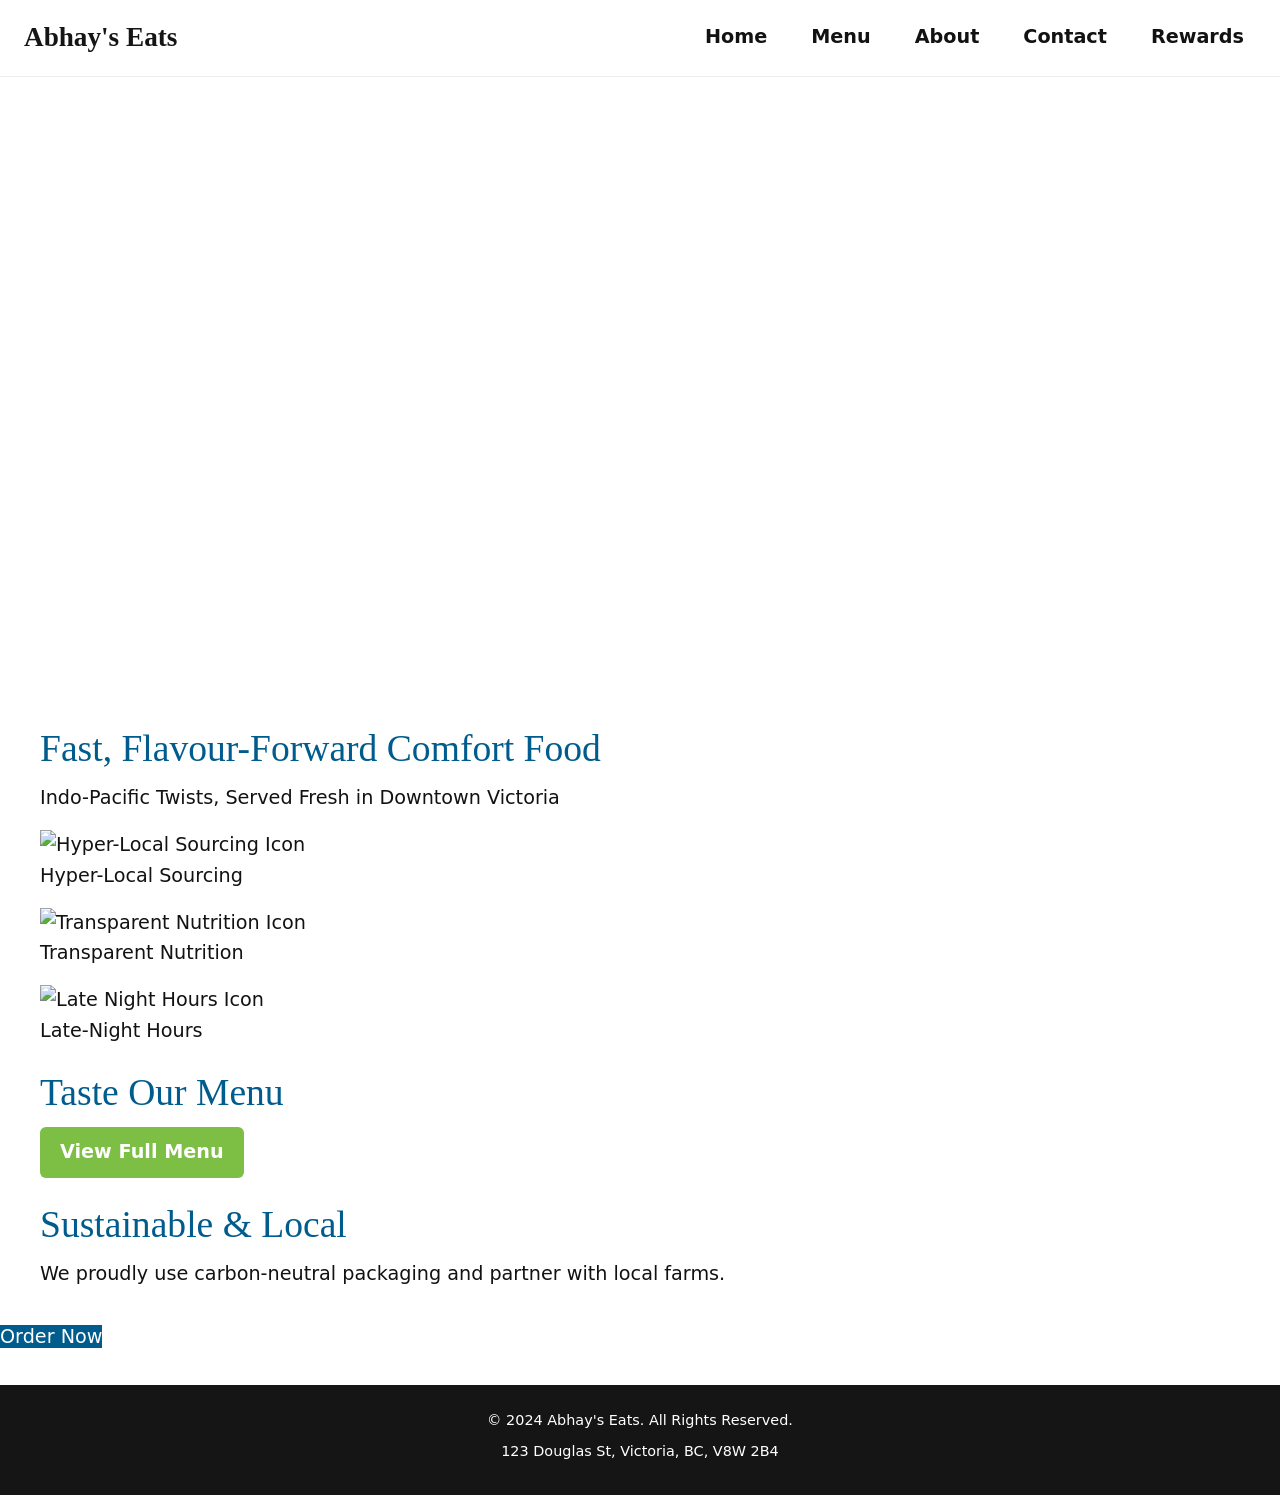
==== index.html @ 96bb1fec "feat: Initial project structure and content placeholders I've set up the foundational file and direc" ====
<!DOCTYPE html>
<html lang="en">
<head>
    <meta charset="UTF-8">
    <meta name="viewport" content="width=device-width, initial-scale=1.0">
    <title>Abhay's Eats - Delicious Indo-Pacific Comfort Food in Victoria, BC</title>
    <meta name="description" content="Experience flavour-forward comfort food with Indo-Pacific twists at Abhay's Eats. Open late in downtown Victoria, BC.">
    <link rel="stylesheet" href="css/reset.css">
    <link rel="stylesheet" href="css/styles.css">
</head>
<body>
    <header>
        <div class="logo-container">
            <!-- Logo can be text or an SVG/image later -->
            <a href="index.html" class="logo-text">Abhay's Eats</a>
        </div>
        <nav>
            <ul>
                <li><a href="index.html">Home</a></li>
                <li><a href="menu.html">Menu</a></li>
                <li><a href="about.html">About</a></li>
                <li><a href="contact.html">Contact</a></li>
                <!-- Placeholder for future rewards link -->
                <li><a href="#rewards">Rewards</a></li>
            </ul>
        </nav>
    </header>

    <main>
        <section id="hero">
            <div class="hero-video-container">
                <!-- Placeholder for 9-sec looping MP4 hero video -->
                <video id="heroVideo" width="100%" autoplay loop muted playsinline poster="assets/images/hero-poster_placeholder.jpg">
                    <!-- <source src="assets/video/hero.mp4" type="video/mp4"> -->
                    Your browser does not support the video tag.
                </video>
                <div class="hero-overlay-text">
                    <h2>Fast, Flavour-Forward Comfort Food</h2>
                    <p>Indo-Pacific Twists, Served Fresh in Downtown Victoria</p>
                </div>
            </div>
        </section>

        <section id="usp-badges">
            <!-- Placeholders for USP badges -->
            <div class="usp-badge">
                <img src="assets/images/usp-local_placeholder.png" alt="Hyper-Local Sourcing Icon">
                <p>Hyper-Local Sourcing</p>
            </div>
            <div class="usp-badge">
                <img src="assets/images/usp-nutrition_placeholder.png" alt="Transparent Nutrition Icon">
                <p>Transparent Nutrition</p>
            </div>
            <div class="usp-badge">
                <img src="assets/images/usp-latenight_placeholder.png" alt="Late Night Hours Icon">
                <p>Late-Night Hours</p>
            </div>
        </section>

        <section id="menu-sampler">
            <!-- Placeholder for dynamic menu sampler -->
            <h2>Taste Our Menu</h2>
            <div class="menu-items-container">
                <!-- Menu items will be loaded here by js/menu.js -->
            </div>
            <a href="menu.html" class="button">View Full Menu</a>
        </section>
        
        <section id="sustainability-highlight">
            <h2>Sustainable & Local</h2>
            <p>We proudly use carbon-neutral packaging and partner with local farms.</p>
            <!-- Placeholder for farm partner logos -->
        </section>

    </main>

    <div id="sticky-order-ribbon">
        <!-- Sticky "Order Now" bar for mobile -->
        <a href="menu.html" class="order-now-cta button-primary">Order Now</a>
    </div>

    <footer>
        <div class="footer-content">
            <p>&copy; 2024 Abhay's Eats. All Rights Reserved.</p>
            <p>123 Douglas St, Victoria, BC, V8W 2B4</p>
            <!-- Schema.org structured data will be added here -->
        </div>
    </footer>

    <!-- General scripts, cart.js might be loaded here or per page depending on final component structure -->
    <script src="js/cart.js"></script>
    <!-- menu.js for the sampler, if any -->
    <script src="js/menu.js"></script> 

    <script type="application/ld+json">
    {
      "@context": "https://schema.org",
      "@type": "Restaurant",
      "name": "Abhay's Eats",
      "address": {
        "@type": "PostalAddress",
        "streetAddress": "### Douglas St", 
        "addressLocality": "Victoria",
        "addressRegion": "BC",
        "postalCode": "V8W 2B4",
        "addressCountry": "CA"
      },
      "geo": { 
        "@type": "GeoCoordinates",
        "latitude": "48.4284", 
        "longitude": "-123.3656" 
      },
      "openingHours": "Mo-Su 11:00-02:00", 
      "servesCuisine": ["Fast Food", "Indian Fusion"],
      "url": "https://abhayseats.github.io", // To be replaced with actual live URL
      "image": "assets/images/restaurant-logo_placeholder.png", // Placeholder for logo
      "telephone": "+12505550199" // Added from contact.html schema for consistency
    }
    </script>
</body>
</html>
---- css/styles.css ----
/* css/styles.css */

/* --- CSS Custom Properties (Variables) --- */
:root {
    /* Color Palette */
    --color-ocean-blue: #005C8D;
    --color-wasabi-green: #7DBE45;
    --color-saffron-accent: #FFC857;
    --color-neutral-dark: #151515; /* High-contrast neutral from original prompt */
    --color-night: #121212;       /* Night from lean prompt */
    --color-cloud: #FFFFFF;       /* Cloud from lean prompt */
    --color-text-primary: var(--color-night);
    --color-text-secondary: #4a4a4a; /* A slightly lighter grey for secondary text */
    --color-background-light: var(--color-cloud);
    --color-background-dark: var(--color-night);
    --color-accent: var(--color-saffron-accent);
    --color-primary-action: var(--color-ocean-blue);
    --color-secondary-action: var(--color-wasabi-green);

    /* Typography */
    --font-primary: 'Inter', system-ui, -apple-system, BlinkMacSystemFont, "Segoe UI", Roboto, Oxygen, Ubuntu, Cantarell, "Open Sans", "Helvetica Neue", sans-serif;
    --font-headlines: 'Playfair Display', serif; /* From original prompt, fallback to serif */
    
    /* Spacing & Sizing */
    --spacing-unit: 8px;
    --border-radius-small: 3px;
    --border-radius-medium: 6px;

    /* Performance Goal: Total initial payload ≤ 100 KB. Inline critical CSS. */
    /* This will be handled by how we structure and load CSS later, not just variables. */
}

/* --- Basic Body & Typography Styling --- */
body {
    font-family: var(--font-primary);
    color: var(--color-text-primary);
    background-color: var(--color-background-light);
    line-height: 1.6;
    font-size: clamp(0.9rem, 0.6vw + 0.8rem, 1.2rem); /* Responsive base font size from lean prompt, adjusted max */
    margin: 0; /* Already in reset, but good for explicitness */
    padding: 0; /* Already in reset */
    -webkit-font-smoothing: antialiased;
    -moz-osx-font-smoothing: grayscale;
}

h1, h2, h3, h4, h5, h6 {
    font-family: var(--font-headlines);
    color: var(--color-primary-action); /* Using ocean blue for headlines */
    margin-top: calc(var(--spacing-unit) * 3);
    margin-bottom: calc(var(--spacing-unit) * 1.5);
    line-height: 1.2;
}

h1 {
    font-size: clamp(2rem, 1vw + 1.8rem, 3rem); /* Responsive H1 */
}

h2 {
    font-size: clamp(1.75rem, 1vw + 1.55rem, 2.5rem); /* Responsive H2 */
}

h3 {
    font-size: clamp(1.5rem, 1vw + 1.3rem, 2rem); /* Responsive H3 */
}

p {
    margin-bottom: calc(var(--spacing-unit) * 2);
}

a {
    color: var(--color-primary-action);
    text-decoration: none;
}

a:hover, a:focus {
    text-decoration: underline;
    color: var(--color-wasabi-green);
}

img {
    max-width: 100%;
    height: auto;
    display: block; /* Removes bottom space under images */
}

/* --- Basic Layout Elements --- */
header {
    background-color: var(--color-background-light);
    padding: calc(var(--spacing-unit) * 2) calc(var(--spacing-unit) * 3);
    border-bottom: 1px solid #eee; /* Light separator */
    display: flex;
    justify-content: space-between;
    align-items: center;
}

.logo-container .logo-text {
    font-family: var(--font-headlines);
    font-size: clamp(1.5rem, 0.5vw + 1.3rem, 2rem);
    font-weight: 600; /* Semi-bold for Playfair if available */
    color: var(--color-neutral-dark);
    text-decoration: none;
}
.logo-container .logo-text:hover {
    color: var(--color-ocean-blue);
}


nav ul {
    list-style: none;
    padding: 0;
    margin: 0;
    display: flex;
}

nav ul li {
    margin-left: calc(var(--spacing-unit) * 2.5);
}

nav ul li a {
    text-decoration: none;
    font-weight: 600; /* Inter semi-bold */
    color: var(--color-text-primary);
    padding: var(--spacing-unit) calc(var(--spacing-unit) * 1.5);
    border-radius: var(--border-radius-small);
    transition: background-color 0.3s ease, color 0.3s ease;
}

nav ul li a:hover,
nav ul li a:focus,
nav ul li a.active { /* Assuming an 'active' class for current page */
    background-color: var(--color-ocean-blue);
    color: var(--color-cloud);
    text-decoration: none;
}

#cart-icon-container {
    position: relative; /* For potential badge positioning */
    margin-left: calc(var(--spacing-unit) * 2);
}

#cart-icon-container img {
    width: 32px; /* Placeholder size */
    height: 32px;
}

#cart-icon-container #cart-item-count {
    position: absolute;
    top: -5px;
    right: -10px;
    background-color: var(--color-saffron-accent);
    color: var(--color-night);
    border-radius: 50%;
    padding: 2px 6px;
    font-size: 0.75rem;
    font-weight: bold;
    min-width: 10px;
    text-align: center;
}


main {
    padding: calc(var(--spacing-unit) * 2) calc(var(--spacing-unit) * 3);
    max-width: 1200px; /* Max content width for larger screens */
    margin: 0 auto; /* Center main content */
}

footer {
    background-color: var(--color-neutral-dark);
    color: var(--color-cloud);
    padding: calc(var(--spacing-unit) * 3) calc(var(--spacing-unit) * 3);
    text-align: center;
    margin-top: calc(var(--spacing-unit) * 4);
}

footer p {
    margin-bottom: var(--spacing-unit);
    font-size: 0.9rem;
}

footer a {
    color: var(--color-saffron-accent);
}
footer a:hover, footer a:focus {
    color: var(--color-wasabi-green);
}


/* --- Utility Classes --- */
.button {
    display: inline-block;
    padding: calc(var(--spacing-unit) * 1.25) calc(var(--spacing-unit) * 2.5);
    background-color: var(--color-secondary-action); /* Wasabi green for general buttons */
    color: var(--color-cloud);
    text-decoration: none;
    border-radius: var(--border-radius-medium);
    font-weight: 600;
    text-align: center;
    border: none;
    cursor: pointer;
    transition: background-color 0.3s ease, transform 0.2s ease;
}

.button:hover, .button:focus {
    background-color: #69a33a; /* Darker wasabi */
    color: var(--color-cloud);
    text-decoration: none;
    transform: translateY(-2px);
}

.button-primary {
    background-color: var(--color-primary-action); /* Ocean blue for primary CTAs */
    color: var(--color-cloud);
}

.button-primary:hover, .button-primary:focus {
    background-color: #004469; /* Darker ocean blue */
    color: var(--color-cloud);
}

/* Basic responsive considerations for navigation */
@media (max-width: 768px) {
    header {
        flex-direction: column;
        align-items: flex-start;
    }
    nav ul {
        flex-direction: column;
        width: 100%;
        margin-top: var(--spacing-unit);
    }
    nav ul li {
        margin-left: 0;
        margin-bottom: var(--spacing-unit);
        width: 100%;
    }
    nav ul li a {
        display: block; /* Make nav links full width on mobile */
        text-align: center;
    }
    #cart-icon-container {
        position: absolute; /* Example: move cart icon to top right on mobile */
        top: calc(var(--spacing-unit) * 2);
        right: calc(var(--spacing-unit) * 3);
    }
}

/* Hidden class for JS interactions */
.hidden, .cart-hidden, .modal-hidden {
    display: none !important; /* Important to override other display properties if needed */
}

/* Accessibility: Focus visible */
*:focus-visible {
  outline: 3px solid var(--color-saffron-accent);
  outline-offset: 2px;
}

/* Prefers Reduced Motion */
@media (prefers-reduced-motion: reduce) {
  *,
  *::before,
  *::after {
    animation-duration: 0.01ms !important;
    animation-iteration-count: 1 !important;
    transition-duration: 0.01ms !important;
    scroll-behavior: auto !important;
  }
}
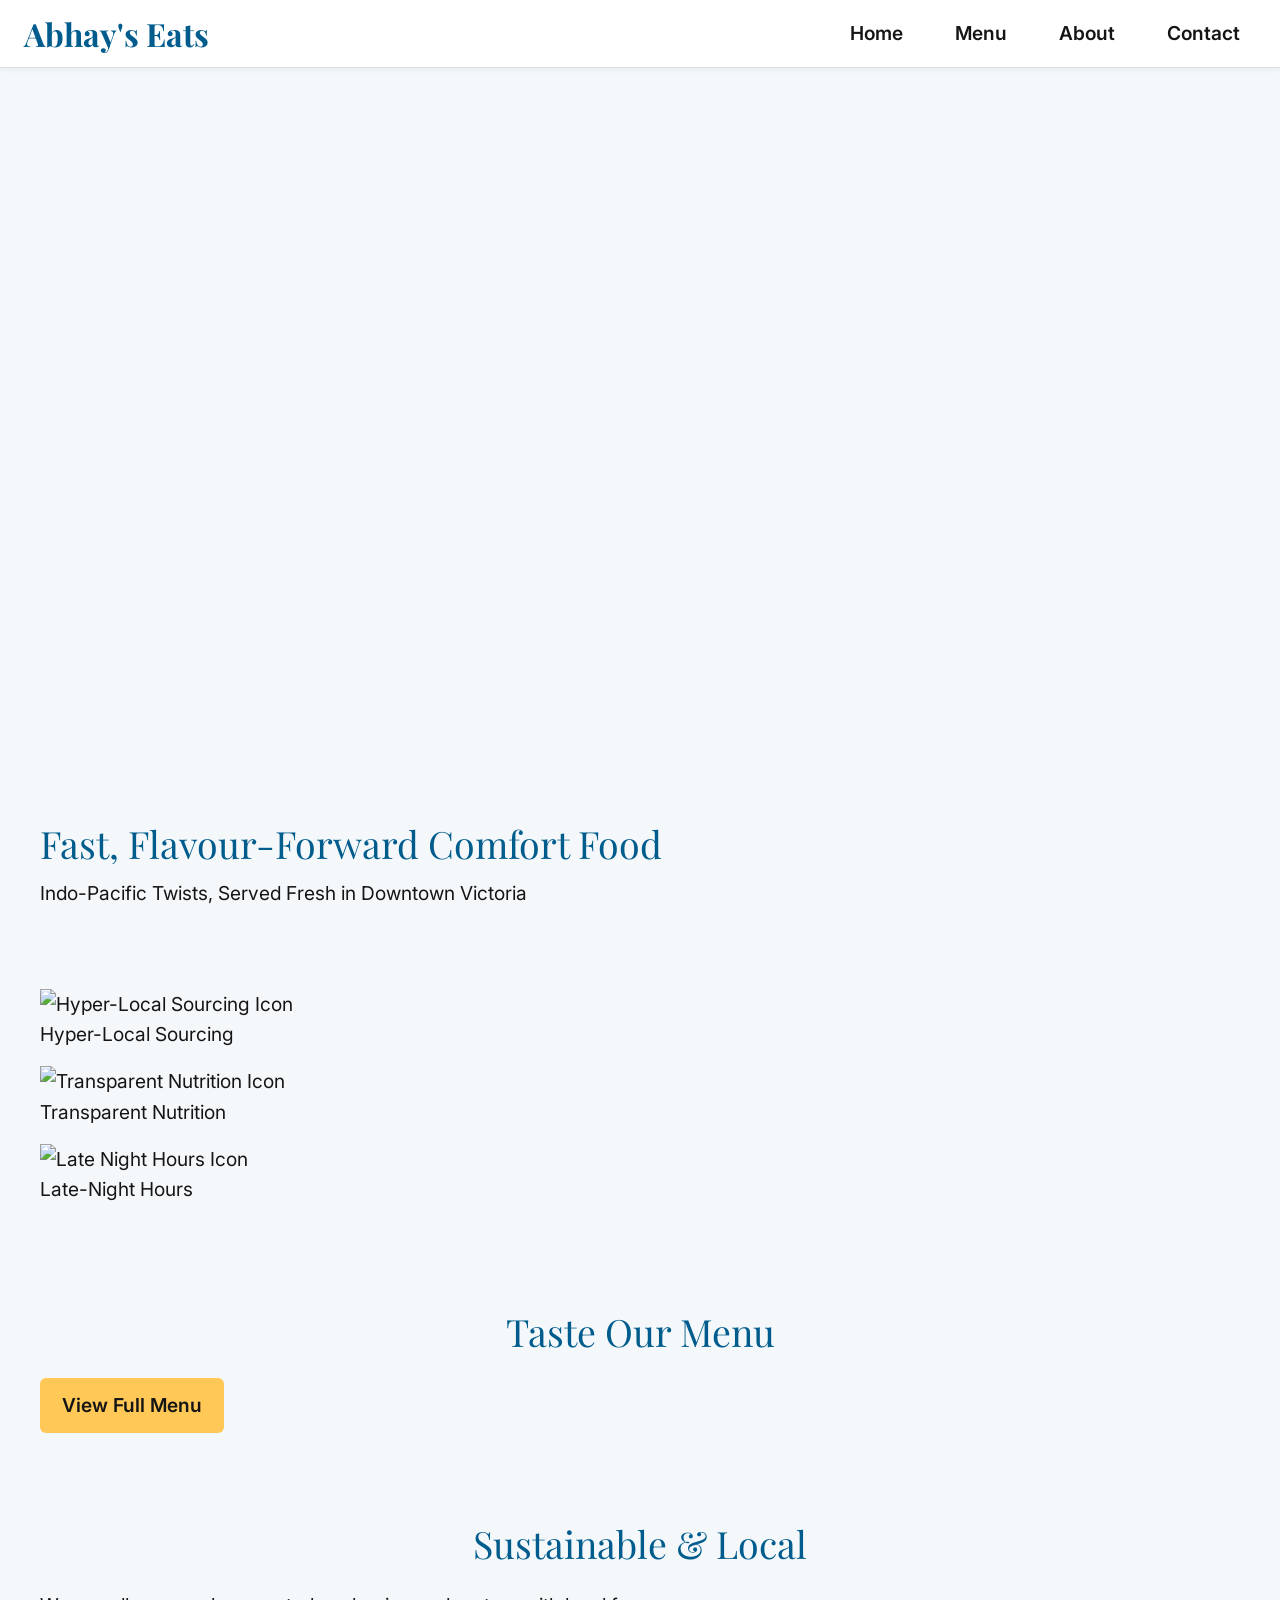
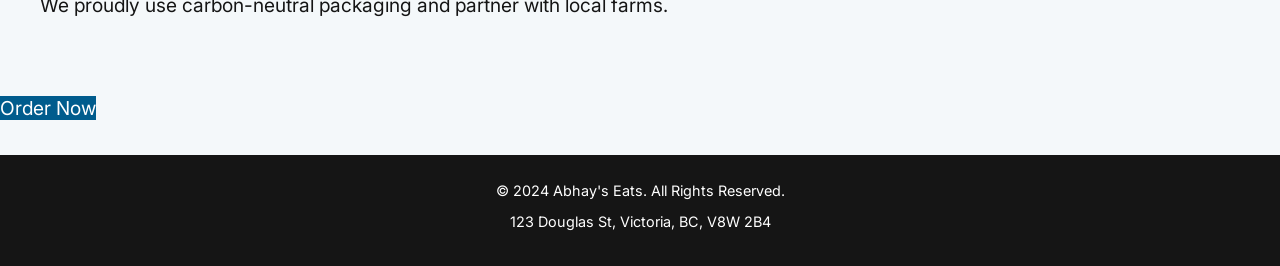
==== commit db6d3eb3: "5 herobg iage" ====
--- a/index.html
+++ b/index.html
@@ -5,6 +5,9 @@
     <meta name="viewport" content="width=device-width, initial-scale=1.0">
     <title>Abhay's Eats - Delicious Indo-Pacific Comfort Food in Victoria, BC</title>
     <meta name="description" content="Experience flavour-forward comfort food with Indo-Pacific twists at Abhay's Eats. Open late in downtown Victoria, BC.">
+    <link rel="preconnect" href="https://fonts.googleapis.com">
+    <link rel="preconnect" href="https://fonts.gstatic.com" crossorigin>
+    <link href="https://fonts.googleapis.com/css2?family=Inter:wght@400;600&family=Playfair+Display:wght@700&display=swap" rel="stylesheet">
     <link rel="stylesheet" href="css/reset.css">
     <link rel="stylesheet" href="css/styles.css">
 </head>
@@ -20,8 +23,6 @@
                 <li><a href="menu.html">Menu</a></li>
                 <li><a href="about.html">About</a></li>
                 <li><a href="contact.html">Contact</a></li>
-                <!-- Placeholder for future rewards link -->
-                <li><a href="#rewards">Rewards</a></li>
             </ul>
         </nav>
     </header>
--- a/css/styles.css
+++ b/css/styles.css
@@ -6,20 +6,24 @@
     --color-ocean-blue: #005C8D;
     --color-wasabi-green: #7DBE45;
     --color-saffron-accent: #FFC857;
-    --color-neutral-dark: #151515; /* High-contrast neutral from original prompt */
-    --color-night: #121212;       /* Night from lean prompt */
-    --color-cloud: #FFFFFF;       /* Cloud from lean prompt */
-    --color-text-primary: var(--color-night);
-    --color-text-secondary: #4a4a4a; /* A slightly lighter grey for secondary text */
-    --color-background-light: var(--color-cloud);
-    --color-background-dark: var(--color-night);
-    --color-accent: var(--color-saffron-accent);
-    --color-primary-action: var(--color-ocean-blue);
-    --color-secondary-action: var(--color-wasabi-green);
+    --color-neutral-dark: #151515; /* High-contrast neutral */
+    --color-cloud: #FFFFFF;       /* Using pure white for a clean background */
+    --color-background-subtle: #F4F8FA; /* New subtle background */
+    
+    --color-text-primary: var(--color-neutral-dark);
+    --color-text-secondary: #555555; /* A slightly lighter grey for secondary text */
+    --color-background-light: var(--color-background-subtle); /* CHANGED from --color-cloud */
+    --color-background-cards: var(--color-cloud); /* Explicitly keep cards white for contrast */
+    --color-background-dark: var(--color-neutral-dark); /* For footer or inverted sections */
+    --color-accent-primary: var(--color-saffron-accent);
+    --color-accent-secondary: var(--color-wasabi-green);
+    --color-call-to-action: var(--color-saffron-accent); /* Saffron for CTAs */
+    --color-primary-theme: var(--color-ocean-blue);
+    --color-secondary-theme: var(--color-wasabi-green);
 
     /* Typography */
     --font-primary: 'Inter', system-ui, -apple-system, BlinkMacSystemFont, "Segoe UI", Roboto, Oxygen, Ubuntu, Cantarell, "Open Sans", "Helvetica Neue", sans-serif;
-    --font-headlines: 'Playfair Display', serif; /* From original prompt, fallback to serif */
+    --font-headlines: 'Playfair Display', serif;
     
     /* Spacing & Sizing */
     --spacing-unit: 8px;
@@ -45,7 +49,7 @@
 
 h1, h2, h3, h4, h5, h6 {
     font-family: var(--font-headlines);
-    color: var(--color-primary-action); /* Using ocean blue for headlines */
+    color: var(--color-primary-theme); /* Using ocean blue for headlines */
     margin-top: calc(var(--spacing-unit) * 3);
     margin-bottom: calc(var(--spacing-unit) * 1.5);
     line-height: 1.2;
@@ -68,13 +72,13 @@
 }
 
 a {
-    color: var(--color-primary-action);
+    color: var(--color-primary-theme);
     text-decoration: none;
 }
 
 a:hover, a:focus {
     text-decoration: underline;
-    color: var(--color-wasabi-green);
+    color: var(--color-secondary-theme); /* Wasabi green for link hover */
 }
 
 img {
@@ -83,27 +87,32 @@
     display: block; /* Removes bottom space under images */
 }
 
-/* --- Basic Layout Elements --- */
+/* --- Header Enhancements --- */
 header {
-    background-color: var(--color-background-light);
-    padding: calc(var(--spacing-unit) * 2) calc(var(--spacing-unit) * 3);
-    border-bottom: 1px solid #eee; /* Light separator */
+    background-color: var(--color-cloud); /* Kept light for a clean look */
+    padding: var(--spacing-unit) calc(var(--spacing-unit) * 3); /* Reduced vertical padding slightly */
+    border-bottom: 1px solid #e0e0e0; /* Softer border */
     display: flex;
     justify-content: space-between;
     align-items: center;
+    position: sticky; /* Sticky header for better navigation */
+    top: 0;
+    z-index: 1000; /* Ensure header stays on top */
+    box-shadow: 0 2px 5px rgba(0,0,0,0.05); /* Subtle shadow for depth */
 }
 
 .logo-container .logo-text {
     font-family: var(--font-headlines);
-    font-size: clamp(1.5rem, 0.5vw + 1.3rem, 2rem);
-    font-weight: 600; /* Semi-bold for Playfair if available */
+    font-size: clamp(1.8rem, 0.5vw + 1.6rem, 2.2rem); /* Slightly larger logo */
+    font-weight: 700; /* Playfair Display bold */
+    color: var(--color-primary-theme); /* Ocean blue for logo */
+    text-decoration: none;
+    transition: color 0.3s ease;
+}
+
+.logo-container .logo-text:hover {
     color: var(--color-neutral-dark);
-    text-decoration: none;
-}
-.logo-container .logo-text:hover {
-    color: var(--color-ocean-blue);
-}
-
+}
 
 nav ul {
     list-style: none;
@@ -119,18 +128,46 @@
 nav ul li a {
     text-decoration: none;
     font-weight: 600; /* Inter semi-bold */
-    color: var(--color-text-primary);
-    padding: var(--spacing-unit) calc(var(--spacing-unit) * 1.5);
-    border-radius: var(--border-radius-small);
-    transition: background-color 0.3s ease, color 0.3s ease;
+    font-family: var(--font-primary);
+    color: var(--color-neutral-dark); /* Darker text for better contrast */
+    padding: calc(var(--spacing-unit) * 1.5) calc(var(--spacing-unit) * 2); /* Increased padding for bigger hit area */
+    border-radius: var(--border-radius-medium); /* Slightly more rounded */
+    transition: background-color 0.3s ease, color 0.3s ease, transform 0.2s ease;
+    position: relative; /* For pseudo-elements */
+    overflow: hidden; /* For effects */
+}
+
+nav ul li a::before {
+    content: '';
+    position: absolute;
+    bottom: 0;
+    left: 50%;
+    transform: translateX(-50%);
+    width: 0;
+    height: 2px;
+    background-color: var(--color-saffron-accent);
+    transition: width 0.3s ease;
+}
+
+nav ul li a:hover::before,
+nav ul li a:focus::before,
+nav ul li a.active::before {
+    width: 70%; /* Underline effect */
 }
 
 nav ul li a:hover,
 nav ul li a:focus,
-nav ul li a.active { /* Assuming an 'active' class for current page */
-    background-color: var(--color-ocean-blue);
-    color: var(--color-cloud);
-    text-decoration: none;
+nav ul li a.active {
+    background-color: transparent; /* Remove background color change */
+    color: var(--color-primary-theme); /* Change text color to primary theme on hover/active */
+    text-decoration: none; /* Ensure no underline from default browser styles */
+    transform: translateY(-1px); /* Subtle lift effect */
+}
+
+/* Adjust active link specifically if an active class is used */
+nav ul li a.active {
+    color: var(--color-primary-theme);
+    font-weight: 700; /* Bolder for active */
 }
 
 #cart-icon-container {
@@ -147,8 +184,8 @@
     position: absolute;
     top: -5px;
     right: -10px;
-    background-color: var(--color-saffron-accent);
-    color: var(--color-night);
+    background-color: var(--color-call-to-action); /* Saffron for cart count */
+    color: var(--color-neutral-dark); /* Dark text for better contrast on saffron */
     border-radius: 50%;
     padding: 2px 6px;
     font-size: 0.75rem;
@@ -157,11 +194,11 @@
     text-align: center;
 }
 
-
 main {
     padding: calc(var(--spacing-unit) * 2) calc(var(--spacing-unit) * 3);
     max-width: 1200px; /* Max content width for larger screens */
     margin: 0 auto; /* Center main content */
+    padding-top: calc(var(--spacing-unit) * 12); /* Add padding to offset sticky header */
 }
 
 footer {
@@ -178,43 +215,57 @@
 }
 
 footer a {
-    color: var(--color-saffron-accent);
+    color: var(--color-accent-primary); /* Saffron for footer links */
 }
 footer a:hover, footer a:focus {
-    color: var(--color-wasabi-green);
-}
-
+    color: var(--color-accent-secondary); /* Wasabi for footer link hover */
+}
 
 /* --- Utility Classes --- */
 .button {
     display: inline-block;
     padding: calc(var(--spacing-unit) * 1.25) calc(var(--spacing-unit) * 2.5);
-    background-color: var(--color-secondary-action); /* Wasabi green for general buttons */
-    color: var(--color-cloud);
+    background-color: var(--color-call-to-action); /* Saffron for general buttons/CTAs */
+    color: var(--color-neutral-dark); /* Dark text on Saffron for contrast */
     text-decoration: none;
     border-radius: var(--border-radius-medium);
-    font-weight: 600;
+    font-weight: 600; /* Inter semi-bold */
+    font-family: var(--font-primary);
     text-align: center;
-    border: none;
+    border: 2px solid transparent; /* Adding border for focus state */
     cursor: pointer;
-    transition: background-color 0.3s ease, transform 0.2s ease;
+    transition: background-color 0.3s ease, color 0.3s ease, transform 0.2s ease, border-color 0.3s ease;
 }
 
 .button:hover, .button:focus {
-    background-color: #69a33a; /* Darker wasabi */
-    color: var(--color-cloud);
+    background-color: #e6b44a; /* Darker Saffron */
+    color: var(--color-neutral-dark);
     text-decoration: none;
     transform: translateY(-2px);
-}
-
-.button-primary {
-    background-color: var(--color-primary-action); /* Ocean blue for primary CTAs */
+    border-color: var(--color-neutral-dark); /* Border for focus indication */
+}
+
+.button-primary { /* Could be used for more prominent CTAs if needed */
+    background-color: var(--color-primary-theme); /* Ocean blue */
     color: var(--color-cloud);
 }
 
 .button-primary:hover, .button-primary:focus {
     background-color: #004469; /* Darker ocean blue */
     color: var(--color-cloud);
+    border-color: var(--color-saffron-accent);
+}
+
+.button-secondary { /* Example for a secondary action style */
+    background-color: transparent;
+    color: var(--color-primary-theme);
+    border: 2px solid var(--color-primary-theme);
+}
+
+.button-secondary:hover, .button-secondary:focus {
+    background-color: var(--color-primary-theme);
+    color: var(--color-cloud);
+    border-color: var(--color-primary-theme);
 }
 
 /* Basic responsive considerations for navigation */
@@ -266,3 +317,228 @@
     scroll-behavior: auto !important;
   }
 }
+
+/* --- Page Specific: About Us --- */
+
+.hero-section {
+    position: relative; /* Needed for absolute positioning of overlay and image */
+    background-color: var(--color-primary-theme); /* Fallback if image fails */
+    color: var(--color-cloud);
+    padding: calc(var(--spacing-unit) * 8) calc(var(--spacing-unit) * 3); /* Increased padding */
+    margin-bottom: calc(var(--spacing-unit) * 4);
+    overflow: hidden; /* To contain pseudo-elements or absolutely positioned children */
+}
+
+.hero-background-image {
+    position: absolute;
+    top: 0;
+    left: 0;
+    width: 100%;
+    height: 100%;
+    background-image: url('../assets/images/ffherobg.jpg'); /* Updated background image */
+    background-size: cover;
+    background-position: center;
+    z-index: 1;
+}
+
+.hero-overlay {
+    position: absolute;
+    top: 0;
+    left: 0;
+    width: 100%;
+    height: 100%;
+    background-color: rgba(0, 92, 141, 0.5); /* Ocean blue with 50% opacity for a lighter blur effect */
+    backdrop-filter: blur(5px); /* Added blur effect */
+    -webkit-backdrop-filter: blur(5px); /* Safari support for backdrop-filter */
+    z-index: 2;
+}
+
+.hero-section .hero-content {
+    position: relative; /* To sit on top of overlay and image */
+    z-index: 3;
+}
+
+.hero-section .hero-title {
+    color: var(--color-cloud);
+    font-size: clamp(2.8rem, 2vw + 2.2rem, 4.5rem); /* Even larger hero title */
+    margin-bottom: calc(var(--spacing-unit) * 2);
+    font-weight: 700; /* Playfair Display Bold */
+    line-height: 1.1;
+}
+
+.hero-title .highlight-playful {
+    font-family: 'Playfair Display', serif; /* Or a more playful script if available */
+    color: var(--color-saffron-accent); /* Saffron accent for highlight */
+    display: inline-block; /* Allows for subtle transformations if desired */
+}
+
+.hero-section .hero-subtitle {
+    font-size: clamp(1.2rem, 0.6vw + 1rem, 1.7rem); /* Larger subtitle */
+    font-family: var(--font-primary);
+    font-weight: 400;
+    opacity: 0.95; /* Slightly more opaque */
+    margin-bottom: calc(var(--spacing-unit) * 4); /* More space before CTA */
+}
+
+.hero-cta {
+    padding: calc(var(--spacing-unit) * 1.75) calc(var(--spacing-unit) * 3.5);
+    font-size: clamp(1rem, 0.5vw + 0.8rem, 1.25rem); /* Responsive font size for button */
+    text-transform: uppercase;
+    letter-spacing: 0.5px;
+}
+
+.text-center {
+    text-align: center;
+}
+
+#founder-story .founder-image {
+    border-radius: var(--border-radius-medium);
+    margin-bottom: calc(var(--spacing-unit) * 2);
+    /* Replaced by .responsive-image and .shadow-lift potentially */
+}
+
+.responsive-image {
+    max-width: 100%;
+    height: auto;
+    border-radius: var(--border-radius-medium);
+}
+
+.shadow-lift {
+    box-shadow: 0 5px 15px rgba(0,0,0,0.1);
+    transition: transform 0.3s ease, box-shadow 0.3s ease;
+}
+
+.shadow-lift:hover {
+    transform: translateY(-5px);
+    box-shadow: 0 10px 25px rgba(0,0,0,0.15);
+}
+
+.founder-content-grid {
+    display: grid;
+    grid-template-columns: 1fr;
+    gap: calc(var(--spacing-unit) * 4);
+    align-items: center;
+}
+
+@media (min-width: 769px) { /* Apply two-column layout for wider screens */
+    .founder-content-grid {
+        grid-template-columns: 1fr 1.5fr; /* Image smaller column, text larger */
+    }
+    #founder-story .founder-image-container {
+        padding-right: calc(var(--spacing-unit) * 3); /* Optional: if image needs to be not full width of its column */
+    }
+}
+
+.founder-text-content .lead-paragraph {
+    font-size: clamp(1.1rem, 0.5vw + 0.9rem, 1.3rem);
+    font-weight: 400;
+    color: var(--color-text-secondary);
+    line-height: 1.7;
+    margin-bottom: calc(var(--spacing-unit) * 2.5);
+}
+
+.founder-text-content p {
+    margin-bottom: calc(var(--spacing-unit) * 2);
+}
+
+/* Card visual polish */
+.sustainability-points .point,
+.farm-partners-list li {
+    background-color: var(--color-background-cards); /* Ensure cards stay white */
+    border: 1px solid #e0e0e0;
+    border-radius: var(--border-radius-medium);
+    padding: calc(var(--spacing-unit) * 2.5);
+    flex: 1 1 300px;
+    box-shadow: 0 2px 5px rgba(0,0,0,0.05);
+    transition: transform 0.3s ease, box-shadow 0.3s ease, border-color 0.3s ease;
+    position: relative; /* For accent border */
+    overflow: hidden; /* To contain accent border */
+}
+
+.sustainability-points .point::before,
+.farm-partners-list li::before {
+    content: '';
+    position: absolute;
+    top: 0;
+    left: 0;
+    width: 100%;
+    height: 4px; /* Thickness of the accent border */
+    background-color: var(--color-saffron-accent); /* Saffron accent */
+    transform: scaleX(0);
+    transform-origin: left;
+    transition: transform 0.4s ease-out;
+}
+
+.sustainability-points .point:hover::before,
+.farm-partners-list li:hover::before {
+    transform: scaleX(1);
+}
+
+.sustainability-points .point:hover,
+.farm-partners-list li:hover {
+    transform: translateY(-5px);
+    box-shadow: 0 6px 15px rgba(0,0,0,0.1);
+    border-color: #d0d0d0; /* Slightly darker border on hover */
+}
+
+.sustainability-points .point img {
+    max-width: 60px; /* Control icon size */
+    margin-bottom: calc(var(--spacing-unit) * 1.5);
+}
+
+.sustainability-points .point h4 {
+    color: var(--color-secondary-theme); /* Wasabi green for sub-section titles */
+    margin-top: 0;
+}
+
+#farm-to-table-map .map-placeholder img {
+    border-radius: var(--border-radius-medium);
+    margin-bottom: calc(var(--spacing-unit) * 2);
+}
+
+#careers-preview {
+    background-color: #f9f9f9; /* Light grey background for contrast */
+    padding: calc(var(--spacing-unit) * 4) calc(var(--spacing-unit) * 3);
+    text-align: center;
+    border-radius: var(--border-radius-medium);
+    margin-top: calc(var(--spacing-unit) * 4);
+}
+
+#careers-preview h3 {
+    color: var(--color-primary-theme);
+}
+
+/* Enhancements for general page structure */
+section {
+    padding: calc(var(--spacing-unit) * 3) 0; /* Vertical padding for sections */
+    margin-bottom: calc(var(--spacing-unit) * 2); /* Space between sections */
+}
+
+section > h2, section > h3 {
+    text-align: center;
+    margin-bottom: calc(var(--spacing-unit) * 3);
+}
+
+.farm-partners-list li h4 {
+    font-family: var(--font-primary);
+    font-weight: 600; /* Inter semi-bold */
+    color: var(--color-primary-theme); /* Ocean blue for partner names */
+    margin-top: 0;
+    margin-bottom: calc(var(--spacing-unit) * 0.5);
+}
+
+.farm-partners-list li h4 a {
+    color: inherit; /* Inherit color from h4 */
+    text-decoration: none;
+}
+
+.farm-partners-list li h4 a:hover {
+    text-decoration: underline;
+    color: var(--color-secondary-theme); /* Wasabi green for hover */
+}
+
+.farm-partners-list li p {
+    font-size: 0.9rem;
+    color: var(--color-text-secondary);
+    margin-bottom: 0;
+}
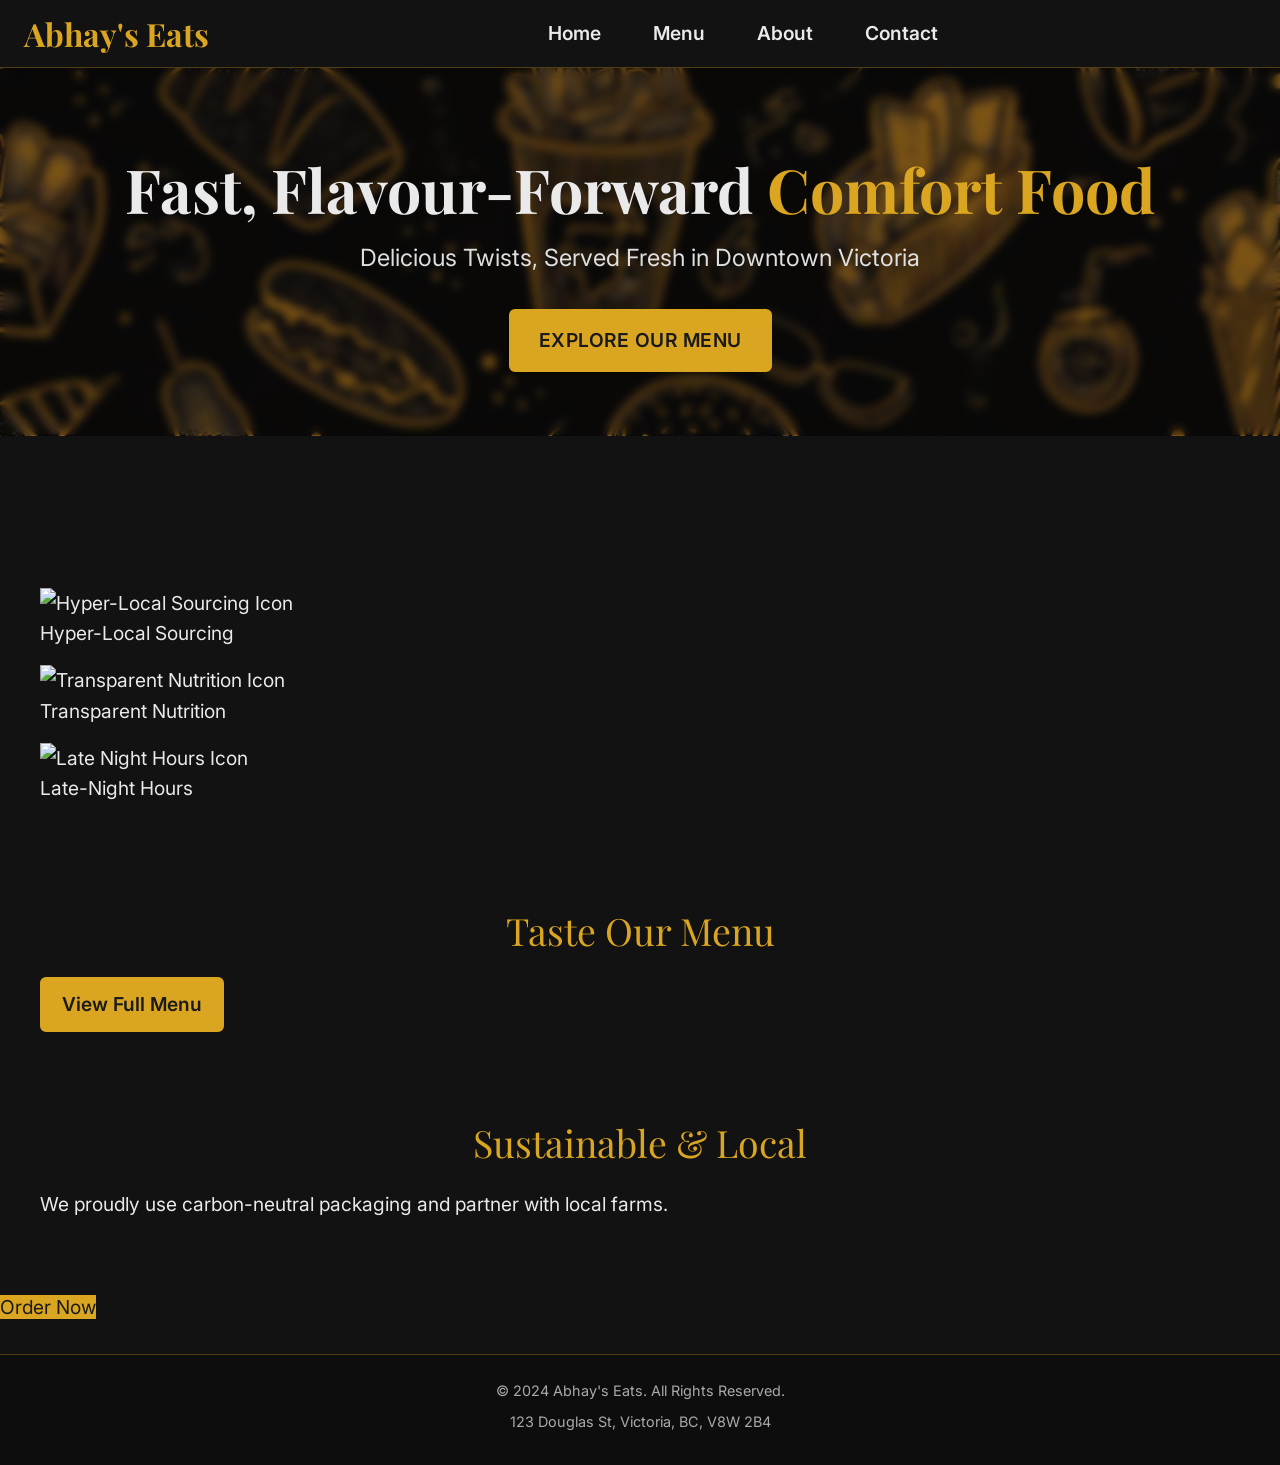
==== commit a0de7cac: "demo" ====
--- a/index.html
+++ b/index.html
@@ -3,8 +3,8 @@
 <head>
     <meta charset="UTF-8">
     <meta name="viewport" content="width=device-width, initial-scale=1.0">
-    <title>Abhay's Eats - Delicious Indo-Pacific Comfort Food in Victoria, BC</title>
-    <meta name="description" content="Experience flavour-forward comfort food with Indo-Pacific twists at Abhay's Eats. Open late in downtown Victoria, BC.">
+    <title>Abhay's Eats - Delicious Comfort Food in Victoria, BC</title>
+    <meta name="description" content="Experience flavour-forward comfort food with delicious twists at Abhay's Eats. Open late in downtown Victoria, BC.">
     <link rel="preconnect" href="https://fonts.googleapis.com">
     <link rel="preconnect" href="https://fonts.gstatic.com" crossorigin>
     <link href="https://fonts.googleapis.com/css2?family=Inter:wght@400;600&family=Playfair+Display:wght@700&display=swap" rel="stylesheet">
@@ -27,21 +27,17 @@
         </nav>
     </header>
 
+    <section id="hero" class="hero-section text-center">
+        <div class="hero-background-image"></div>
+        <div class="hero-overlay"></div>
+        <div class="hero-content">
+            <h1 class="hero-title">Fast, Flavour-Forward <span class="highlight-playful">Comfort Food</span></h1>
+            <p class="hero-subtitle">Delicious Twists, Served Fresh in Downtown Victoria</p>
+            <a href="menu.html" class="button button-primary hero-cta">Explore Our Menu</a>
+        </div>
+    </section>
+
     <main>
-        <section id="hero">
-            <div class="hero-video-container">
-                <!-- Placeholder for 9-sec looping MP4 hero video -->
-                <video id="heroVideo" width="100%" autoplay loop muted playsinline poster="assets/images/hero-poster_placeholder.jpg">
-                    <!-- <source src="assets/video/hero.mp4" type="video/mp4"> -->
-                    Your browser does not support the video tag.
-                </video>
-                <div class="hero-overlay-text">
-                    <h2>Fast, Flavour-Forward Comfort Food</h2>
-                    <p>Indo-Pacific Twists, Served Fresh in Downtown Victoria</p>
-                </div>
-            </div>
-        </section>
-
         <section id="usp-badges">
             <!-- Placeholders for USP badges -->
             <div class="usp-badge">
@@ -112,7 +108,7 @@
         "longitude": "-123.3656" 
       },
       "openingHours": "Mo-Su 11:00-02:00", 
-      "servesCuisine": ["Fast Food", "Indian Fusion"],
+      "servesCuisine": ["Fast Food", "Fusion"],
       "url": "https://abhayseats.github.io", // To be replaced with actual live URL
       "image": "assets/images/restaurant-logo_placeholder.png", // Placeholder for logo
       "telephone": "+12505550199" // Added from contact.html schema for consistency
--- a/css/styles.css
+++ b/css/styles.css
@@ -2,24 +2,25 @@
 
 /* --- CSS Custom Properties (Variables) --- */
 :root {
-    /* Color Palette */
-    --color-ocean-blue: #005C8D;
-    --color-wasabi-green: #7DBE45;
-    --color-saffron-accent: #FFC857;
-    --color-neutral-dark: #151515; /* High-contrast neutral */
-    --color-cloud: #FFFFFF;       /* Using pure white for a clean background */
-    --color-background-subtle: #F4F8FA; /* New subtle background */
-    
-    --color-text-primary: var(--color-neutral-dark);
-    --color-text-secondary: #555555; /* A slightly lighter grey for secondary text */
-    --color-background-light: var(--color-background-subtle); /* CHANGED from --color-cloud */
-    --color-background-cards: var(--color-cloud); /* Explicitly keep cards white for contrast */
-    --color-background-dark: var(--color-neutral-dark); /* For footer or inverted sections */
-    --color-accent-primary: var(--color-saffron-accent);
-    --color-accent-secondary: var(--color-wasabi-green);
-    --color-call-to-action: var(--color-saffron-accent); /* Saffron for CTAs */
-    --color-primary-theme: var(--color-ocean-blue);
-    --color-secondary-theme: var(--color-wasabi-green);
+    /* New Black & Gold Color Palette */
+    --color-rich-black: #121212; /* Deep, rich black for backgrounds */
+    --color-lustrous-gold: #DAA520; /* Goldenrod - a classic, rich gold for primary accents */
+    --color-bright-gold-accent: #FFC857; /* Saffron, kept for brighter highlights, or a slightly lighter gold like #FFD700 */
+    --color-off-white-text: #EAEAEA; /* Soft off-white for text on dark backgrounds */
+    --color-dark-text-on-gold: #1A1A1A; /* Very dark grey for text on gold elements */
+    --color-card-background: #1E1E1E; /* Slightly lighter than main black for cards */
+    --color-border-gold-subtle: rgba(218, 165, 32, 0.3); /* Subtle gold for borders/hovers */
+
+    /* --- Primary Theme Variables --- */
+    --color-background-main: var(--color-rich-black);
+    --color-background-cards: var(--color-card-background);
+    --color-text-primary-on-dark: var(--color-off-white-text);
+    --color-text-secondary-on-dark: #AAAAAA; /* Lighter grey for secondary text on dark */
+    --color-text-on-accent: var(--color-dark-text-on-gold);
+
+    --color-theme-primary: var(--color-lustrous-gold);
+    --color-theme-secondary: var(--color-bright-gold-accent); /* Can be used for secondary highlights */
+    --color-theme-text-main: var(--color-rich-black); /* Default text if on a light (gold) bg */
 
     /* Typography */
     --font-primary: 'Inter', system-ui, -apple-system, BlinkMacSystemFont, "Segoe UI", Roboto, Oxygen, Ubuntu, Cantarell, "Open Sans", "Helvetica Neue", sans-serif;
@@ -37,8 +38,8 @@
 /* --- Basic Body & Typography Styling --- */
 body {
     font-family: var(--font-primary);
-    color: var(--color-text-primary);
-    background-color: var(--color-background-light);
+    color: var(--color-text-primary-on-dark);
+    background-color: var(--color-background-main);
     line-height: 1.6;
     font-size: clamp(0.9rem, 0.6vw + 0.8rem, 1.2rem); /* Responsive base font size from lean prompt, adjusted max */
     margin: 0; /* Already in reset, but good for explicitness */
@@ -49,7 +50,7 @@
 
 h1, h2, h3, h4, h5, h6 {
     font-family: var(--font-headlines);
-    color: var(--color-primary-theme); /* Using ocean blue for headlines */
+    color: var(--color-theme-primary); /* Gold for headlines */
     margin-top: calc(var(--spacing-unit) * 3);
     margin-bottom: calc(var(--spacing-unit) * 1.5);
     line-height: 1.2;
@@ -72,13 +73,13 @@
 }
 
 a {
-    color: var(--color-primary-theme);
+    color: var(--color-theme-primary); /* Gold for links */
     text-decoration: none;
 }
 
 a:hover, a:focus {
     text-decoration: underline;
-    color: var(--color-secondary-theme); /* Wasabi green for link hover */
+    color: var(--color-theme-secondary); /* Brighter gold for link hover */
 }
 
 img {
@@ -89,9 +90,9 @@
 
 /* --- Header Enhancements --- */
 header {
-    background-color: var(--color-cloud); /* Kept light for a clean look */
-    padding: var(--spacing-unit) calc(var(--spacing-unit) * 3); /* Reduced vertical padding slightly */
-    border-bottom: 1px solid #e0e0e0; /* Softer border */
+    background-color: var(--color-rich-black); /* Rich black header */
+    padding: var(--spacing-unit) calc(var(--spacing-unit) * 3);
+    border-bottom: 1px solid var(--color-border-gold-subtle); /* Subtle gold border */
     display: flex;
     justify-content: space-between;
     align-items: center;
@@ -101,17 +102,23 @@
     box-shadow: 0 2px 5px rgba(0,0,0,0.05); /* Subtle shadow for depth */
 }
 
+nav { /* Added flex properties to nav to center the ul */
+    flex-grow: 1; /* Allows nav to take up available space */
+    display: flex;
+    justify-content: center; /* Centers the ul within the nav element */
+}
+
 .logo-container .logo-text {
     font-family: var(--font-headlines);
     font-size: clamp(1.8rem, 0.5vw + 1.6rem, 2.2rem); /* Slightly larger logo */
     font-weight: 700; /* Playfair Display bold */
-    color: var(--color-primary-theme); /* Ocean blue for logo */
+    color: var(--color-theme-primary); /* Gold for logo */
     text-decoration: none;
     transition: color 0.3s ease;
 }
 
 .logo-container .logo-text:hover {
-    color: var(--color-neutral-dark);
+    color: var(--color-bright-gold-accent); /* Brighter gold on hover */
 }
 
 nav ul {
@@ -129,7 +136,7 @@
     text-decoration: none;
     font-weight: 600; /* Inter semi-bold */
     font-family: var(--font-primary);
-    color: var(--color-neutral-dark); /* Darker text for better contrast */
+    color: var(--color-off-white-text); /* Off-white nav links */
     padding: calc(var(--spacing-unit) * 1.5) calc(var(--spacing-unit) * 2); /* Increased padding for bigger hit area */
     border-radius: var(--border-radius-medium); /* Slightly more rounded */
     transition: background-color 0.3s ease, color 0.3s ease, transform 0.2s ease;
@@ -145,7 +152,7 @@
     transform: translateX(-50%);
     width: 0;
     height: 2px;
-    background-color: var(--color-saffron-accent);
+    background-color: var(--color-lustrous-gold); /* Gold underline effect */
     transition: width 0.3s ease;
 }
 
@@ -159,14 +166,14 @@
 nav ul li a:focus,
 nav ul li a.active {
     background-color: transparent; /* Remove background color change */
-    color: var(--color-primary-theme); /* Change text color to primary theme on hover/active */
+    color: var(--color-lustrous-gold); /* Gold text color on hover/active */
     text-decoration: none; /* Ensure no underline from default browser styles */
     transform: translateY(-1px); /* Subtle lift effect */
 }
 
 /* Adjust active link specifically if an active class is used */
 nav ul li a.active {
-    color: var(--color-primary-theme);
+    color: var(--color-lustrous-gold);
     font-weight: 700; /* Bolder for active */
 }
 
@@ -184,8 +191,8 @@
     position: absolute;
     top: -5px;
     right: -10px;
-    background-color: var(--color-call-to-action); /* Saffron for cart count */
-    color: var(--color-neutral-dark); /* Dark text for better contrast on saffron */
+    background-color: var(--color-lustrous-gold); /* Gold for cart count */
+    color: var(--color-dark-text-on-gold); /* Dark text for contrast */
     border-radius: 50%;
     padding: 2px 6px;
     font-size: 0.75rem;
@@ -202,70 +209,73 @@
 }
 
 footer {
-    background-color: var(--color-neutral-dark);
-    color: var(--color-cloud);
+    background-color: #0D0D0D; /* Slightly different black for footer, or var(--color-rich-black) */
+    color: var(--color-off-white-text); /* Off-white text */
     padding: calc(var(--spacing-unit) * 3) calc(var(--spacing-unit) * 3);
     text-align: center;
     margin-top: calc(var(--spacing-unit) * 4);
+    border-top: 1px solid var(--color-border-gold-subtle);
 }
 
 footer p {
     margin-bottom: var(--spacing-unit);
     font-size: 0.9rem;
+    color: var(--color-text-secondary-on-dark); /* Lighter grey for footer secondary text */
 }
 
 footer a {
-    color: var(--color-accent-primary); /* Saffron for footer links */
+    color: var(--color-lustrous-gold); /* Gold for footer links */
 }
 footer a:hover, footer a:focus {
-    color: var(--color-accent-secondary); /* Wasabi for footer link hover */
+    color: var(--color-bright-gold-accent); /* Brighter gold for footer link hover */
 }
 
 /* --- Utility Classes --- */
 .button {
     display: inline-block;
     padding: calc(var(--spacing-unit) * 1.25) calc(var(--spacing-unit) * 2.5);
-    background-color: var(--color-call-to-action); /* Saffron for general buttons/CTAs */
-    color: var(--color-neutral-dark); /* Dark text on Saffron for contrast */
+    background-color: var(--color-lustrous-gold); /* Gold for general buttons/CTAs */
+    color: var(--color-dark-text-on-gold); /* Dark text on Gold for contrast */
     text-decoration: none;
     border-radius: var(--border-radius-medium);
     font-weight: 600; /* Inter semi-bold */
     font-family: var(--font-primary);
     text-align: center;
-    border: 2px solid transparent; /* Adding border for focus state */
+    border: 2px solid var(--color-lustrous-gold); /* Gold border */
     cursor: pointer;
     transition: background-color 0.3s ease, color 0.3s ease, transform 0.2s ease, border-color 0.3s ease;
 }
 
 .button:hover, .button:focus {
-    background-color: #e6b44a; /* Darker Saffron */
-    color: var(--color-neutral-dark);
+    background-color: var(--color-bright-gold-accent); /* Brighter gold on hover */
+    border-color: var(--color-bright-gold-accent);
+    color: var(--color-dark-text-on-gold);
     text-decoration: none;
     transform: translateY(-2px);
-    border-color: var(--color-neutral-dark); /* Border for focus indication */
-}
-
-.button-primary { /* Could be used for more prominent CTAs if needed */
-    background-color: var(--color-primary-theme); /* Ocean blue */
-    color: var(--color-cloud);
+}
+
+.button-primary { /* This can be the main gold button style now */
+    background-color: var(--color-lustrous-gold);
+    color: var(--color-dark-text-on-gold);
+    border-color: var(--color-lustrous-gold);
 }
 
 .button-primary:hover, .button-primary:focus {
-    background-color: #004469; /* Darker ocean blue */
-    color: var(--color-cloud);
-    border-color: var(--color-saffron-accent);
-}
-
-.button-secondary { /* Example for a secondary action style */
+    background-color: var(--color-bright-gold-accent);
+    border-color: var(--color-bright-gold-accent);
+    color: var(--color-dark-text-on-gold);
+}
+
+.button-secondary { /* Dark button with gold outline/text */
     background-color: transparent;
-    color: var(--color-primary-theme);
-    border: 2px solid var(--color-primary-theme);
+    color: var(--color-lustrous-gold);
+    border: 2px solid var(--color-lustrous-gold);
 }
 
 .button-secondary:hover, .button-secondary:focus {
-    background-color: var(--color-primary-theme);
-    color: var(--color-cloud);
-    border-color: var(--color-primary-theme);
+    background-color: var(--color-lustrous-gold);
+    color: var(--color-dark-text-on-gold);
+    border-color: var(--color-lustrous-gold);
 }
 
 /* Basic responsive considerations for navigation */
@@ -302,7 +312,7 @@
 
 /* Accessibility: Focus visible */
 *:focus-visible {
-  outline: 3px solid var(--color-saffron-accent);
+  outline: 3px solid var(--color-lustrous-gold); /* Gold focus outline */
   outline-offset: 2px;
 }
 
@@ -322,8 +332,8 @@
 
 .hero-section {
     position: relative; /* Needed for absolute positioning of overlay and image */
-    background-color: var(--color-primary-theme); /* Fallback if image fails */
-    color: var(--color-cloud);
+    background-color: var(--color-rich-black); /* Fallback if image fails */
+    color: var(--color-off-white-text);
     padding: calc(var(--spacing-unit) * 8) calc(var(--spacing-unit) * 3); /* Increased padding */
     margin-bottom: calc(var(--spacing-unit) * 4);
     overflow: hidden; /* To contain pseudo-elements or absolutely positioned children */
@@ -347,9 +357,9 @@
     left: 0;
     width: 100%;
     height: 100%;
-    background-color: rgba(0, 92, 141, 0.5); /* Ocean blue with 50% opacity for a lighter blur effect */
-    backdrop-filter: blur(5px); /* Added blur effect */
-    -webkit-backdrop-filter: blur(5px); /* Safari support for backdrop-filter */
+    background-color: rgba(0, 0, 0, 0.5); /* Dark overlay, 50% opacity */
+    backdrop-filter: blur(5px);
+    -webkit-backdrop-filter: blur(5px);
     z-index: 2;
 }
 
@@ -359,7 +369,7 @@
 }
 
 .hero-section .hero-title {
-    color: var(--color-cloud);
+    color: var(--color-off-white-text); /* Off-white for hero title */
     font-size: clamp(2.8rem, 2vw + 2.2rem, 4.5rem); /* Even larger hero title */
     margin-bottom: calc(var(--spacing-unit) * 2);
     font-weight: 700; /* Playfair Display Bold */
@@ -367,8 +377,8 @@
 }
 
 .hero-title .highlight-playful {
-    font-family: 'Playfair Display', serif; /* Or a more playful script if available */
-    color: var(--color-saffron-accent); /* Saffron accent for highlight */
+    font-family: 'Playfair Display', serif;
+    color: var(--color-lustrous-gold); /* Gold for highlight */
     display: inline-block; /* Allows for subtle transformations if desired */
 }
 
@@ -432,7 +442,7 @@
 .founder-text-content .lead-paragraph {
     font-size: clamp(1.1rem, 0.5vw + 0.9rem, 1.3rem);
     font-weight: 400;
-    color: var(--color-text-secondary);
+    color: var(--color-text-secondary-on-dark);
     line-height: 1.7;
     margin-bottom: calc(var(--spacing-unit) * 2.5);
 }
@@ -444,8 +454,8 @@
 /* Card visual polish */
 .sustainability-points .point,
 .farm-partners-list li {
-    background-color: var(--color-background-cards); /* Ensure cards stay white */
-    border: 1px solid #e0e0e0;
+    background-color: var(--color-background-cards); /* Dark card background */
+    border: 1px solid var(--color-border-gold-subtle); /* Subtle gold border for cards */
     border-radius: var(--border-radius-medium);
     padding: calc(var(--spacing-unit) * 2.5);
     flex: 1 1 300px;
@@ -463,7 +473,7 @@
     left: 0;
     width: 100%;
     height: 4px; /* Thickness of the accent border */
-    background-color: var(--color-saffron-accent); /* Saffron accent */
+    background-color: var(--color-lustrous-gold); /* Gold accent top border */
     transform: scaleX(0);
     transform-origin: left;
     transition: transform 0.4s ease-out;
@@ -477,8 +487,8 @@
 .sustainability-points .point:hover,
 .farm-partners-list li:hover {
     transform: translateY(-5px);
-    box-shadow: 0 6px 15px rgba(0,0,0,0.1);
-    border-color: #d0d0d0; /* Slightly darker border on hover */
+    box-shadow: 0 6px 15px rgba(218, 165, 32, 0.1); /* Subtle gold shadow */
+    border-color: var(--color-lustrous-gold); /* Stronger gold border on hover */
 }
 
 .sustainability-points .point img {
@@ -487,7 +497,7 @@
 }
 
 .sustainability-points .point h4 {
-    color: var(--color-secondary-theme); /* Wasabi green for sub-section titles */
+    color: var(--color-lustrous-gold); /* Gold for sub-section titles in cards */
     margin-top: 0;
 }
 
@@ -497,15 +507,16 @@
 }
 
 #careers-preview {
-    background-color: #f9f9f9; /* Light grey background for contrast */
+    background-color: var(--color-card-background); /* Dark card background */
     padding: calc(var(--spacing-unit) * 4) calc(var(--spacing-unit) * 3);
     text-align: center;
     border-radius: var(--border-radius-medium);
     margin-top: calc(var(--spacing-unit) * 4);
+    border: 1px solid var(--color-border-gold-subtle);
 }
 
 #careers-preview h3 {
-    color: var(--color-primary-theme);
+    color: var(--color-lustrous-gold);
 }
 
 /* Enhancements for general page structure */
@@ -522,7 +533,7 @@
 .farm-partners-list li h4 {
     font-family: var(--font-primary);
     font-weight: 600; /* Inter semi-bold */
-    color: var(--color-primary-theme); /* Ocean blue for partner names */
+    color: var(--color-lustrous-gold); /* Gold for partner names */
     margin-top: 0;
     margin-bottom: calc(var(--spacing-unit) * 0.5);
 }
@@ -534,11 +545,11 @@
 
 .farm-partners-list li h4 a:hover {
     text-decoration: underline;
-    color: var(--color-secondary-theme); /* Wasabi green for hover */
+    color: var(--color-bright-gold-accent); /* Brighter gold for hover */
 }
 
 .farm-partners-list li p {
     font-size: 0.9rem;
-    color: var(--color-text-secondary);
+    color: var(--color-text-secondary-on-dark); /* Lighter grey for card text */
     margin-bottom: 0;
 }
